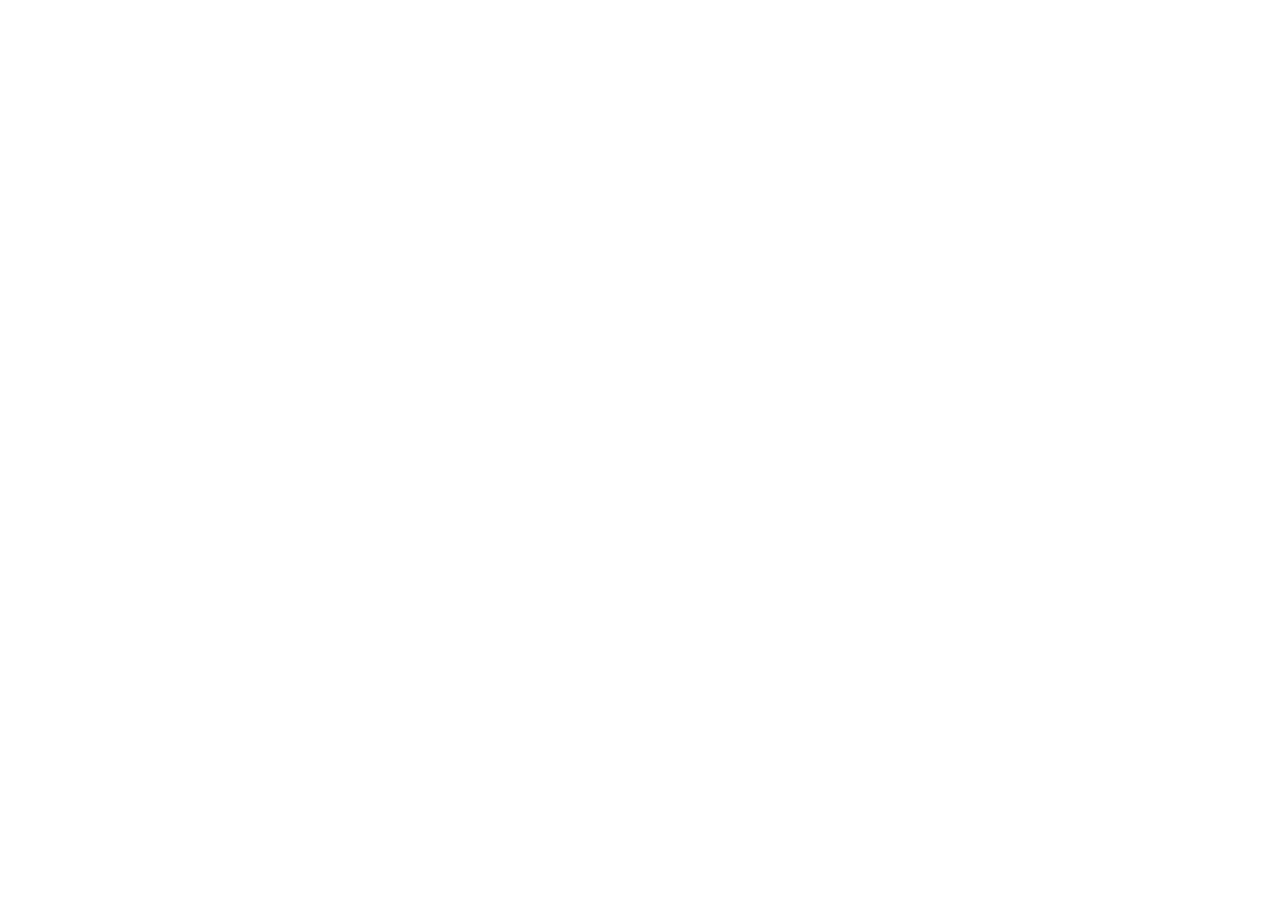
==== index.html @ 06362aa1 "folder structure" ====
<!DOCTYPE html>
<html lang="en">

<head>
    <meta charset="UTF-8">
    <meta name="viewport" content="width=device-width, initial-scale=1.0">

    <title>Title</title>
    <meta name="description" content="Description">
    <meta name="author" content="Author">

    <!-- Include your CSS files here -->
    <link rel="stylesheet" href="css/styles.css">
</head>

<body>
    <script src="js/script.js"></script>
</body>

</html>
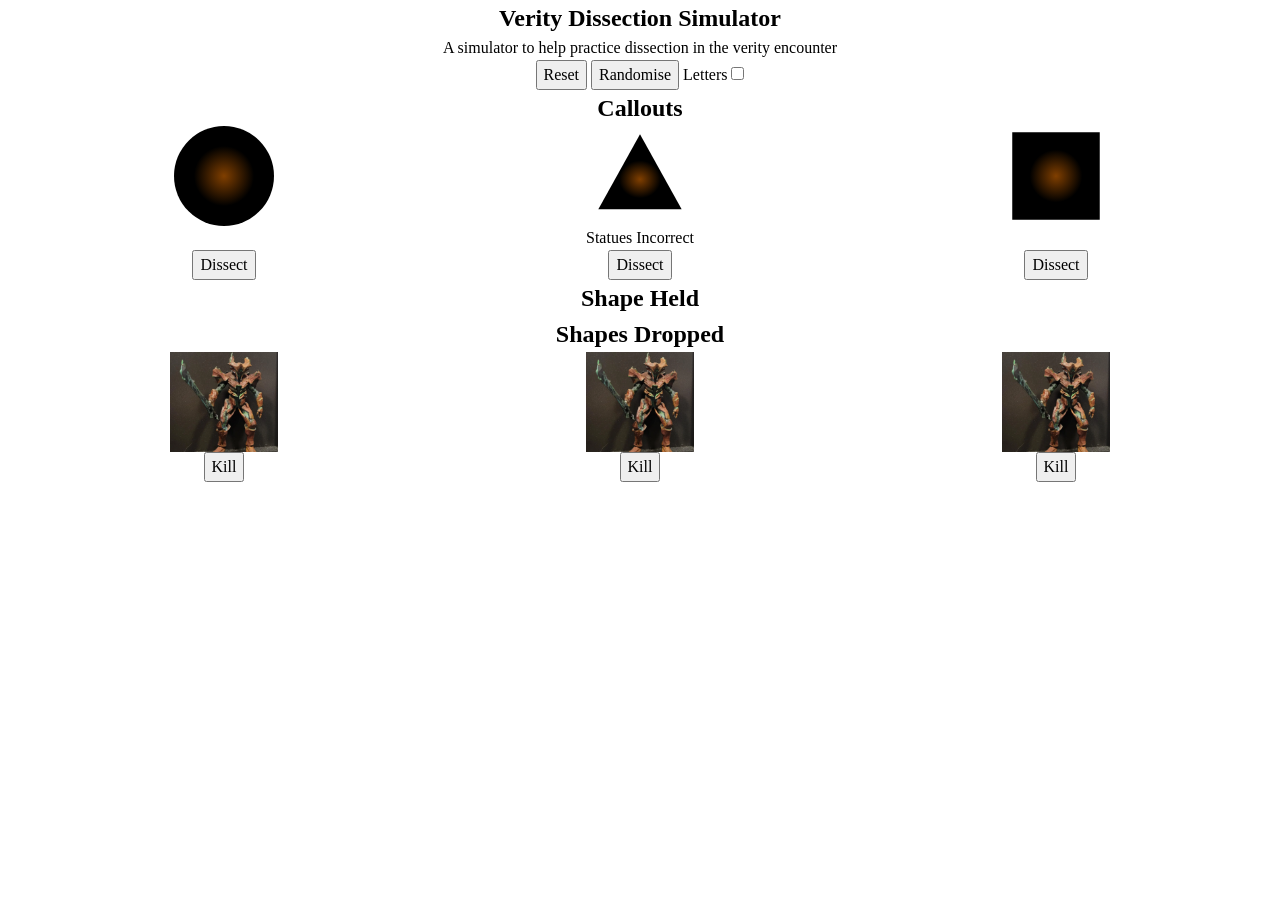
==== commit 45f05cf9: "added logic for randomise, and picking up shapes" ====
--- a/index.html
+++ b/index.html
@@ -5,7 +5,7 @@
     <meta charset="UTF-8">
     <meta name="viewport" content="width=device-width, initial-scale=1.0">
 
-    <title>Title</title>
+    <title>Verity Dissection Simulator</title>
     <meta name="description" content="Description">
     <meta name="author" content="Author">
 
@@ -15,6 +15,73 @@
 
 <body>
     <script src="js/script.js"></script>
+    <div class="verity-container">
+        <div class="verity-container__header">
+            <h2 class="verity-container__header-title">Verity Dissection Simulator</h2>
+            <p class="verity-container__header-desc">A simulator to help practice dissection in the verity encounter</p>
+        </div>
+        <div class="verity-container__controls">
+            <button class="verity-container__controls-reset">Reset</button>
+            <button class="verity-container__controls-randomise">Randomise</button>
+            <label for="letters">Letters</label>
+            <input type="checkbox" id="letters" name="letters" value="yes">
+        </div>
+        <div class="verity-container__callouts">
+            <h2 class="verity-container__callouts-title">Callouts</h2>
+            <div class="verity-container__callouts-shapes"></div>
+        </div>
+        <div class="verity-container__statues">
+            <span class="verity-container__statues-title">Statues</span>
+            <span class="verity-container__statues-status">Incorrect</span>
+            <div class="verity-container__statues-container">
+                <div class="verity-container__statue-left">
+                    <img class="verity-container__statue-shape">
+                    <button class="verity-container__dissect-left">Dissect</button>
+                </div>
+                <div class="verity-container__statue-mid">
+                    <img class="verity-container__statue-shape">
+                    <button class="verity-container__dissect-mid">Dissect</button>
+                </div>
+                <div class="verity-container__statue-right">
+                    <img class="verity-container__statue-shape">
+                    <button class="verity-container__dissect-right">Dissect</button>
+                </div>
+            </div>
+        </div>
+        <div class="verity-container__shape-held">
+            <h2 class="verity-container__shape-held-title">Shape Held</h2>
+        </div>
+        <div class="verity-container__shapes">
+            <h2 class="verity-container__shapes-title">Shapes Dropped</h2>
+            <div class="verity-container__enemies">
+                <div class="verity-container__enemies-knight">
+                    <img class="verity-enemies" src="assets/knight.webp">
+                    <button class="verity-container__enemies-left-knight-kill">Kill</button>
+                    <button class="verity-container__pickup-left hide-class">Pick up</button>
+                    <button class="verity-container__ignore-left hide-class">&times</button>
+                </div>
+                <div class="verity-container__enemies-knight">
+                    <img class="verity-enemies" src="assets/knight.webp">
+                    <button class="verity-container__enemies-mid-knight-kill">Kill</button>
+                    <button class="verity-container__pickup-mid hide-class">Pick up</button>
+                    <button class="verity-container__ignore-mid hide-class">&times</button>
+                </div>
+                <div class="verity-container__enemies-knight">
+                    <img class="verity-enemies" src="assets/knight.webp">
+                    <button class="verity-container__enemies-right-knight-kill">Kill</button>
+                    <button class="verity-container__pickup-right hide-class">Pick up</button>
+                    <button class="verity-container__ignore-right hide-class">&times</button>
+                </div>
+                <div class="verity-container__enemies-champions hide-class">
+                    <div class="verity-container__enemies-ogres">
+                        <img class="verity-enemies" src="assets/ogre.jpg">
+                        <img class="verity-enemies" src="assets/ogre.jpg">
+                    </div>
+                    <button class="verity-container__enemies-ogre-kill">Kill unstopabble ogres</button>
+                </div>
+            </div>
+        </div>
+    </div>
 </body>
 
 </html>
--- a/css/styles.css
+++ b/css/styles.css
@@ -0,0 +1,114 @@
+/*
+  1. Use a more-intuitive box-sizing model.
+*/
+*,
+*::before,
+*::after {
+    box-sizing: border-box;
+}
+
+/*
+    2. Remove default margin
+  */
+* {
+    margin: 0;
+}
+
+/*
+    Typographic tweaks!
+    3. Add accessible line-height
+    4. Improve text rendering
+  */
+body {
+    line-height: 1.5;
+    -webkit-font-smoothing: antialiased;
+}
+
+/*
+    5. Improve media defaults
+  */
+img,
+picture,
+video,
+canvas,
+svg {
+    display: block;
+    max-width: 100%;
+}
+
+/*
+    6. Remove built-in form typography styles
+  */
+input,
+button,
+textarea,
+select {
+    font: inherit;
+}
+
+/*
+    7. Avoid text overflows
+  */
+p,
+h1,
+h2,
+h3,
+h4,
+h5,
+h6 {
+    overflow-wrap: break-word;
+}
+
+/*
+    8. Create a root stacking context
+  */
+#root,
+#__next {
+    isolation: isolate;
+}
+
+.verity-container {
+    max-width: 1248px;
+    margin: 0 auto;
+    text-align: center;
+}
+
+.verity-container__callouts-shapes {
+    display: flex;
+}
+
+.verity-container__callouts-shape,
+.verity-container__callouts-letter {
+    flex: 1;
+}
+
+.verity-container__callouts-shape,
+.verity-container__statue-shape,
+.verity-enemies {
+    max-height: 100px;
+    margin: 0 auto;
+}
+
+.verity-container__enemies,
+.verity-container__statues-container {
+    display: flex;
+}
+
+.verity-container__enemies-knight,
+.verity-container__statue-left,
+.verity-container__statue-mid,
+.verity-container__statue-right {
+    flex: 1;
+}
+
+.verity-container__enemies-champions {
+    width: 100%;
+}
+
+.verity-container__enemies-ogres {
+    display: flex;
+}
+
+.hide-class {
+    display: none;
+}
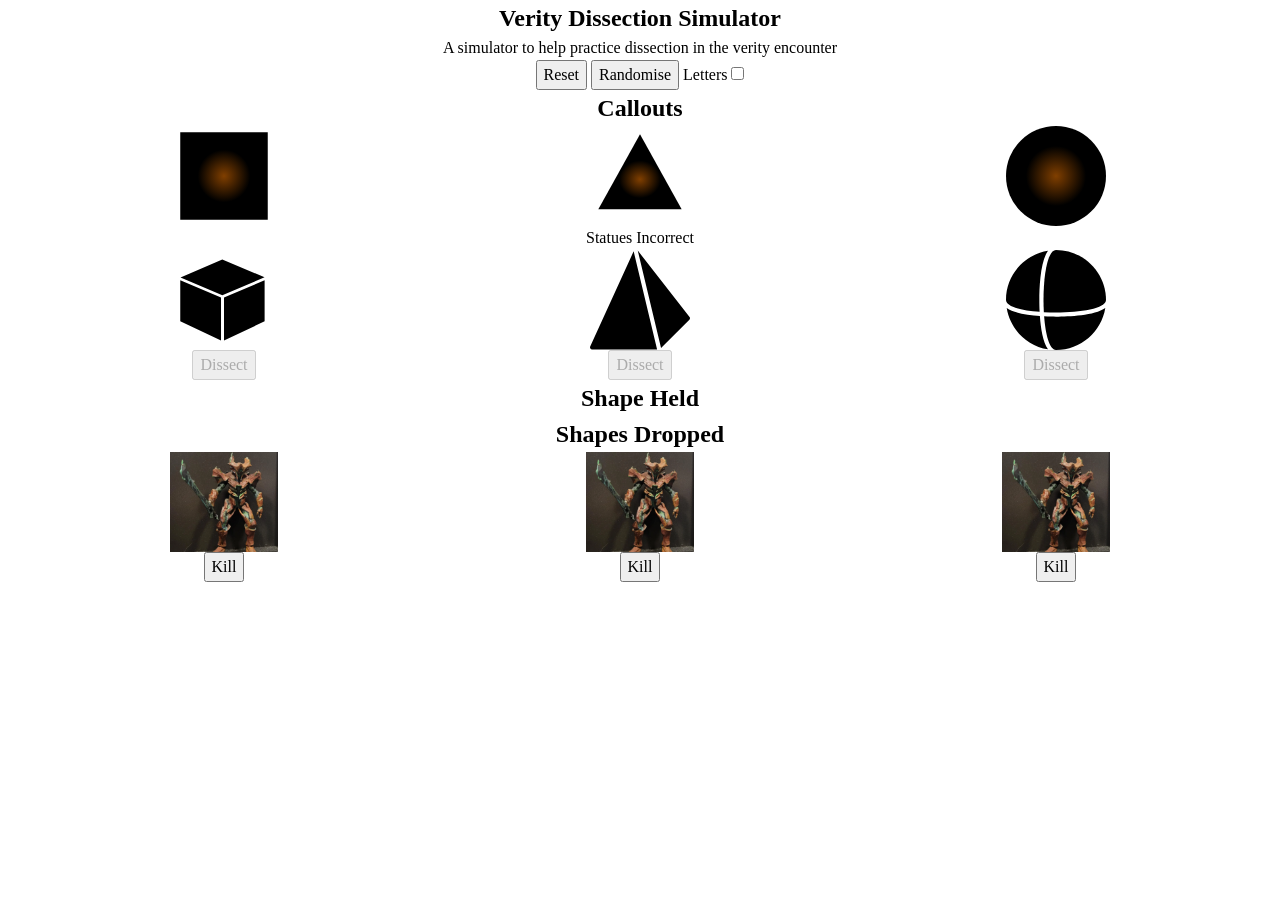
==== commit b1f131bf: "final randomized statu shapes logic" ====
--- a/index.html
+++ b/index.html
@@ -36,15 +36,15 @@
             <div class="verity-container__statues-container">
                 <div class="verity-container__statue-left">
                     <img class="verity-container__statue-shape">
-                    <button class="verity-container__dissect-left">Dissect</button>
+                    <button class="verity-container__dissect-left" disabled="true">Dissect</button>
                 </div>
                 <div class="verity-container__statue-mid">
                     <img class="verity-container__statue-shape">
-                    <button class="verity-container__dissect-mid">Dissect</button>
+                    <button class="verity-container__dissect-mid" disabled="true">Dissect</button>
                 </div>
                 <div class="verity-container__statue-right">
                     <img class="verity-container__statue-shape">
-                    <button class="verity-container__dissect-right">Dissect</button>
+                    <button class="verity-container__dissect-right" disabled="true">Dissect</button>
                 </div>
             </div>
         </div>
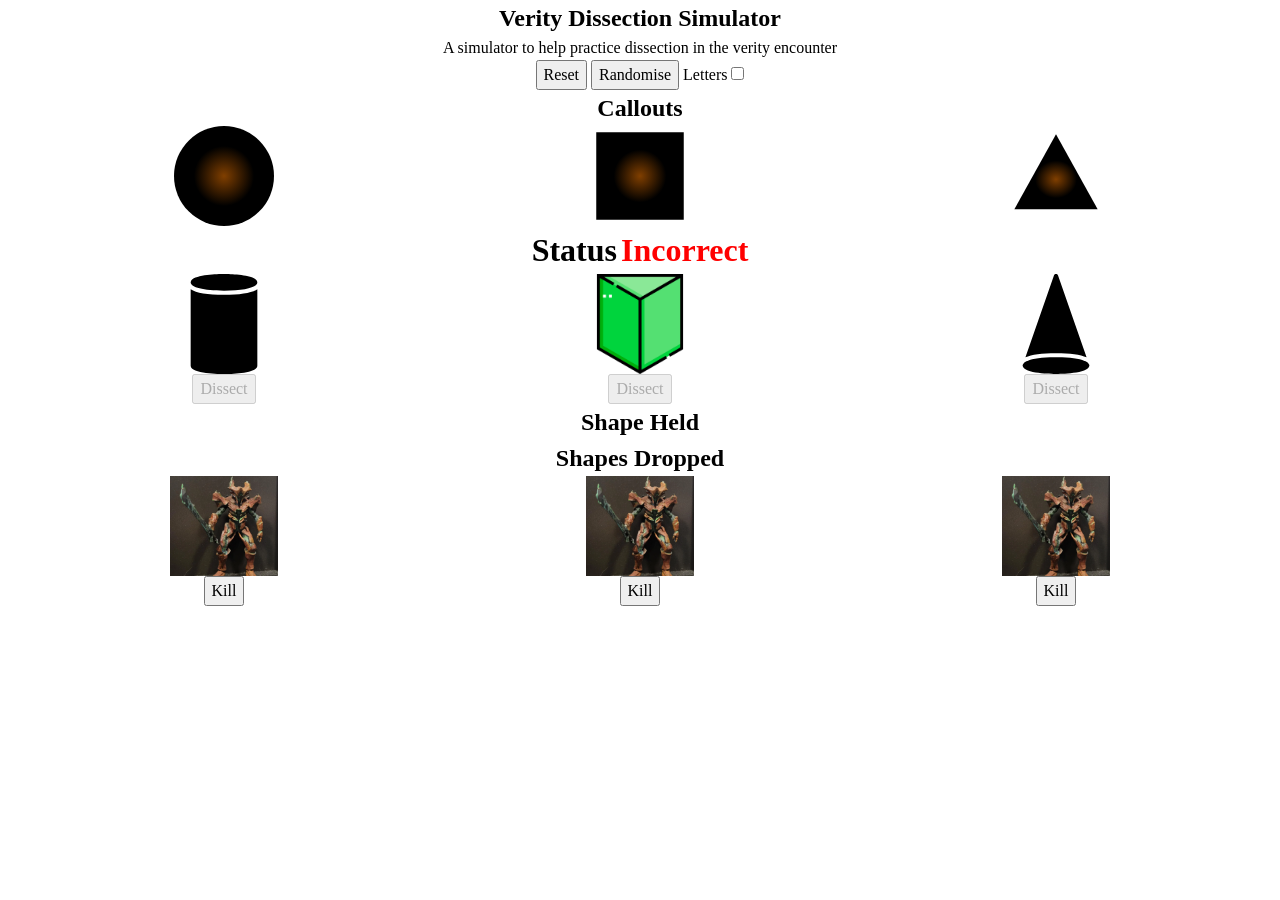
==== commit 63762b05: "final logic" ====
--- a/index.html
+++ b/index.html
@@ -31,7 +31,7 @@
             <div class="verity-container__callouts-shapes"></div>
         </div>
         <div class="verity-container__statues">
-            <span class="verity-container__statues-title">Statues</span>
+            <span class="verity-container__statues-title">Status</span>
             <span class="verity-container__statues-status">Incorrect</span>
             <div class="verity-container__statues-container">
                 <div class="verity-container__statue-left">
--- a/css/styles.css
+++ b/css/styles.css
@@ -77,6 +77,10 @@
     display: flex;
 }
 
+.verity-container__callouts-letter {
+    font-size: 4rem;
+}
+
 .verity-container__callouts-shape,
 .verity-container__callouts-letter {
     flex: 1;
@@ -87,6 +91,20 @@
 .verity-enemies {
     max-height: 100px;
     margin: 0 auto;
+}
+
+.verity-container__statues-title,
+.verity-container__statues-status {
+    font-size: 2rem;
+    font-weight: 700;
+}
+
+.verity-container__statues-status {
+    color: red;
+}
+
+.correct-status {
+    color: green !important;
 }
 
 .verity-container__enemies,
@@ -109,6 +127,10 @@
     display: flex;
 }
 
+.dissect-primed {
+    background-color: yellow;
+}
+
 .hide-class {
     display: none;
 }
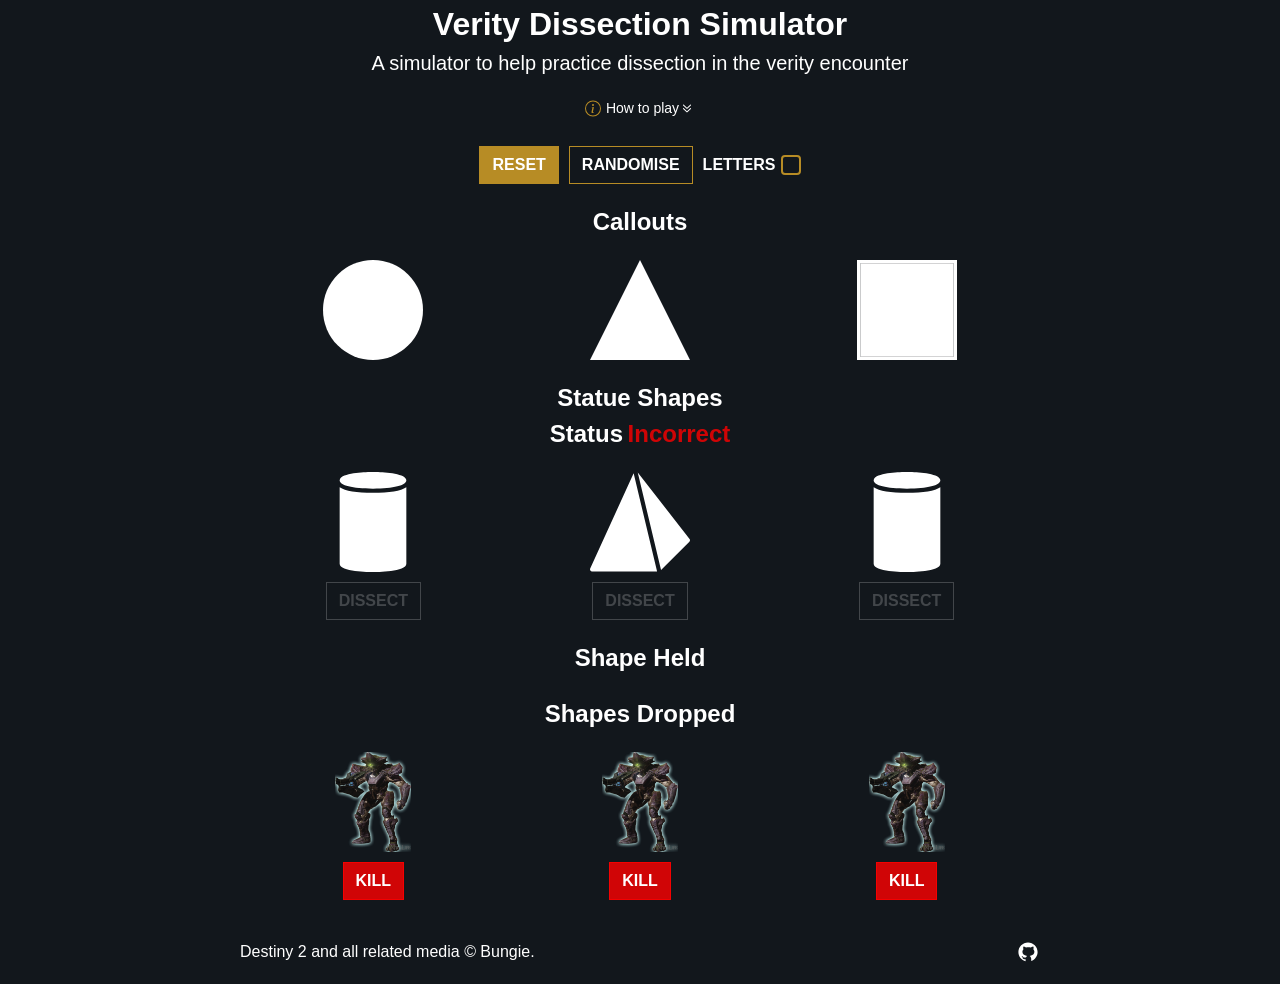
==== commit d65af232: "renamed to index.html" ====
--- a/index.html
+++ b/index.html
@@ -9,8 +9,8 @@
     <meta name="description" content="Description">
     <meta name="author" content="Author">
 
-    <!-- Include your CSS files here -->
     <link rel="stylesheet" href="css/styles.css">
+    <link rel="icon" href="assets/media/sphere.svg" type="image/x-icon">
 </head>
 
 <body>
@@ -19,32 +19,81 @@
         <div class="verity-container__header">
             <h2 class="verity-container__header-title">Verity Dissection Simulator</h2>
             <p class="verity-container__header-desc">A simulator to help practice dissection in the verity encounter</p>
+            <div class="verity-container__header-info-container">
+                <img class="verity-container__header-info-icon" src="assets/media/info-circle.svg">
+                <p class="verity-container__header-info-text">How to play</p>
+                <img class="verity-container__header-info-accordion" src="assets//media/accordion-icon.svg">
+            </div>
+            <div class="verity-container__header-accordion-content">
+                <div>
+                    <p>The primary objective of this encounter is to swap the shapes of the statues to match the
+                        "keys"
+                        created by players in the solo room. To do this, you'll need to adjust the 3D shapes of each
+                        statue, ensuring that they do not contain the corresponding 2D shape from the callout. To
+                        achieve this:
+                    </p>
+                    <ol>
+                        <li><b>Defeat Knights:</b> First, you must eliminate knights, which will drop 2D shapes.
+                        </li>
+                        <li><b>Collect and Interact:</b> Pick up these 2D shapes and interact with a statue to
+                            "dissect"
+                            it. Depositing a 2D shape onto a statue primes that statue, indicating that its current
+                            2D shape needs to be replaced.</li>
+                        <li><b>Shape Swapping:</b> Once you have deposited a 2D shape on one statue, you can then swap
+                            it
+                            with another statue by depositing a different 2D shape. This process changes the 3D
+                            shapes of the two statues, ultimately helping you achieve the correct configuration.
+                        </li>
+                    </ol>
+                    <p>Here are some tips that will help you practice in this simulator</p>
+                    <ul>
+                        <li>The reset button doesn't change the callout but resets the statues and knights to the start
+                            position</li>
+                        <li>The randomise button changes the callouts and resets everything</li>
+                        <li>The letters checkbox allows you to view the callouts as a shape or letter</li>
+                        <li>Killing the left knight always drops a circle (C)</li>
+                        <li>Killing the middle knight always drops a triangle (T)</li>
+                        <li>Killing the right knight always drops a square (S)</li>
+                        <li>If you pick up a shape, you can see the shape you picked up under "Shape Held"</li>
+                        <li>To ignore a shape, press the "<span>&times</span>"</li>
+                        <li>To spawn a new set of knight, the unstoppable ogres needs to be killed</li>
+                        <li>The unstopabble ogres will spawn only when all knights are dead and all shapes have been
+                            picked up from the ground or the shapes despawn from the ground</li>
+                        <li>The status indicates the current status of dissection</li>
+                    </ul>
+                </div>
+            </div>
         </div>
         <div class="verity-container__controls">
-            <button class="verity-container__controls-reset">Reset</button>
-            <button class="verity-container__controls-randomise">Randomise</button>
-            <label for="letters">Letters</label>
-            <input type="checkbox" id="letters" name="letters" value="yes">
+            <button class="verity-container__controls-reset">RESET</button>
+            <button class="verity-container__controls-randomise">RANDOMISE</button>
+            <label class="verity-container__controls-checkbox-container">
+                <input type="checkbox" id="letters" class="verity-container__controls-checkbox" />
+                LETTERS
+                <span class="verity-container__controls-checkmark"></span>
+            </label>
+
         </div>
         <div class="verity-container__callouts">
             <h2 class="verity-container__callouts-title">Callouts</h2>
             <div class="verity-container__callouts-shapes"></div>
         </div>
         <div class="verity-container__statues">
+            <h2 class="verity-container__callouts-title">Statue Shapes</h2>
             <span class="verity-container__statues-title">Status</span>
             <span class="verity-container__statues-status">Incorrect</span>
             <div class="verity-container__statues-container">
                 <div class="verity-container__statue-left">
                     <img class="verity-container__statue-shape">
-                    <button class="verity-container__dissect-left" disabled="true">Dissect</button>
+                    <button class="verity-container__dissect-left" disabled="true">DISSECT</button>
                 </div>
                 <div class="verity-container__statue-mid">
                     <img class="verity-container__statue-shape">
-                    <button class="verity-container__dissect-mid" disabled="true">Dissect</button>
+                    <button class="verity-container__dissect-mid" disabled="true">DISSECT</button>
                 </div>
                 <div class="verity-container__statue-right">
                     <img class="verity-container__statue-shape">
-                    <button class="verity-container__dissect-right" disabled="true">Dissect</button>
+                    <button class="verity-container__dissect-right" disabled="true">DISSECT</button>
                 </div>
             </div>
         </div>
@@ -55,32 +104,41 @@
             <h2 class="verity-container__shapes-title">Shapes Dropped</h2>
             <div class="verity-container__enemies">
                 <div class="verity-container__enemies-knight">
-                    <img class="verity-enemies" src="assets/knight.webp">
-                    <button class="verity-container__enemies-left-knight-kill">Kill</button>
-                    <button class="verity-container__pickup-left hide-class">Pick up</button>
+                    <img class="verity-enemies" src="assets/media/knight.webp">
+                    <button class="verity-container__enemies-left-knight-kill">KILL</button>
+                    <button class="verity-container__pickup-left hide-class">PICK UP</button>
                     <button class="verity-container__ignore-left hide-class">&times</button>
                 </div>
                 <div class="verity-container__enemies-knight">
-                    <img class="verity-enemies" src="assets/knight.webp">
-                    <button class="verity-container__enemies-mid-knight-kill">Kill</button>
-                    <button class="verity-container__pickup-mid hide-class">Pick up</button>
+                    <img class="verity-enemies" src="assets/media/knight.webp">
+                    <button class="verity-container__enemies-mid-knight-kill">KILL</button>
+                    <button class="verity-container__pickup-mid hide-class">PICK UP</button>
                     <button class="verity-container__ignore-mid hide-class">&times</button>
                 </div>
                 <div class="verity-container__enemies-knight">
-                    <img class="verity-enemies" src="assets/knight.webp">
-                    <button class="verity-container__enemies-right-knight-kill">Kill</button>
-                    <button class="verity-container__pickup-right hide-class">Pick up</button>
+                    <img class="verity-enemies" src="assets/media/knight.webp">
+                    <button class="verity-container__enemies-right-knight-kill">KILL</button>
+                    <button class="verity-container__pickup-right hide-class">PICK UP</button>
                     <button class="verity-container__ignore-right hide-class">&times</button>
                 </div>
                 <div class="verity-container__enemies-champions hide-class">
                     <div class="verity-container__enemies-ogres">
-                        <img class="verity-enemies" src="assets/ogre.jpg">
-                        <img class="verity-enemies" src="assets/ogre.jpg">
+                        <img class="verity-enemies" src="assets/media/ogre.webp">
+                        <img class="verity-enemies" src="assets/media/ogre.webp">
                     </div>
-                    <button class="verity-container__enemies-ogre-kill">Kill unstopabble ogres</button>
+                    <button class="verity-container__enemies-ogre-kill">KILL UNSTOPABBLE OGRES</button>
                 </div>
             </div>
         </div>
+        <footer class="verity-container__footer">
+            <div class="verity-container__footer-left">
+                <p>Destiny 2 and all related media © Bungie.</p>
+            </div>
+            <div class="verity-container__footer-right">
+                <a href="https://github.com/karthik-2906/Verity-Simulator" target="_blank"><img class="github-icon"
+                        src="assets/media/github.svg"></a>
+            </div>
+        </footer>
     </div>
 </body>
 
--- a/css/styles.css
+++ b/css/styles.css
@@ -1,3 +1,18 @@
+@font-face {
+    font-family: 'Bureau Grot';
+    src: url('../assets/fonts/BureauGrotesque\ FiveThree.otf') format('opentype');
+    font-weight: normal;
+    font-style: normal;
+}
+
+:root {
+    --color-primary: #FFFFFF;
+    --color-secondary: #B78C25;
+    --color-red: #ff0000cc;
+    --color-green: #00ff0065;
+    --background-color: #12171C;
+}
+
 /*
   1. Use a more-intuitive box-sizing model.
 */
@@ -11,6 +26,9 @@
     2. Remove default margin
   */
 * {
+    /* font-family: 'Bureau Grot'; */
+    font-family: Arial, Helvetica, sans-serif;
+    color: var(--color-primary);
     margin: 0;
 }
 
@@ -22,6 +40,8 @@
 body {
     line-height: 1.5;
     -webkit-font-smoothing: antialiased;
+    background: var(--background-color);
+    /* background: linear-gradient(135deg, #0e1a2c 0%, #2b3e55 100%); */
 }
 
 /*
@@ -68,17 +88,175 @@
 }
 
 .verity-container {
-    max-width: 1248px;
+    max-width: 800px;
     margin: 0 auto;
     text-align: center;
 }
 
+.verity-container__header,
+.verity-container__controls,
+.verity-container__callouts,
+.verity-container__statues,
+.verity-container__shape-held,
+.verity-container__shapes {
+    margin-bottom: 20px;
+}
+
+.verity-container__header-title {
+    font-size: 2rem;
+}
+
+.verity-container__header-desc {
+    font-size: 1.25rem;
+}
+
+.verity-container__header-info-container {
+    display: inline-flex;
+    justify-content: center;
+    margin-top: 20px;
+}
+
+.verity-container__header-info-icon,
+.verity-container__header-info-accordion {
+    width: 16px;
+    transition: 0.5s ease-in-out;
+}
+
+.verity-container__header-info-text {
+    margin-left: 5px;
+    font-size: 0.875rem
+}
+
+.verity-container__header-info-container:hover {
+    cursor: pointer;
+}
+
+.verity-container__header-info-accordion.rotate {
+    transform: rotate(180deg);
+    transition: 0.5s ease-in-out;
+}
+
+.verity-container__header-accordion-content {
+    text-align: left;
+    display: grid;
+    grid-template-rows: 0fr;
+    transition: grid-template-rows 0.5s;
+}
+
+.verity-container__header-accordion-content>div {
+    overflow: hidden;
+}
+
+.verity-container__header-accordion-content.show {
+    grid-template-rows: 1fr;
+}
+
+.verity-container__header-accordion-content>div>ol {
+    margin-top: 10px;
+    margin-bottom: 20px;
+}
+
+.verity-container__header-accordion-content>div>ol>li {
+    padding-bottom: 6px;
+}
+
+.verity-container__header-accordion-content>div>ul {
+    margin-top: 10px;
+    padding-left: 40px;
+}
+
+.verity-container__header-accordion-content>div>ul>li {
+    padding-bottom: 6px;
+}
+
+.verity-container__controls {
+    display: flex;
+    justify-content: center;
+}
+
+button {
+    padding: 6px 12px;
+    border: none;
+    cursor: pointer;
+    font-size: 1rem;
+    font-weight: 700;
+    transition: background-color 0.3s ease, transform 0.1s ease;
+}
+
+button:hover:not(:disabled) {
+    transform: scale(1.05);
+}
+
+button:active:not(:disabled) {
+    transform: scale(0.95);
+}
+
+button:disabled {
+    background: transparent;
+    border: 1px solid var(--color-primary);
+    cursor: not-allowed;
+    opacity: 0.2;
+}
+
+.verity-container__controls-reset {
+    background-color: var(--color-secondary);
+    border: 1px solid var(--color-secondary);
+}
+
+.verity-container__controls-randomise {
+    background-color: transparent;
+    border: 1px solid var(--color-secondary);
+    margin: 0 10px;
+}
+
+.verity-container__controls-checkbox-container {
+    display: flex;
+    align-items: center;
+    cursor: pointer;
+    font-weight: 700;
+}
+
+.verity-container__controls-checkmark {
+    width: 20px;
+    height: 20px;
+    border: 2px solid var(--color-secondary);
+    border-radius: 4px;
+    position: relative;
+    margin-left: 5px;
+}
+
+.verity-container__controls-checkbox:checked+.verity-container__controls-checkmark {
+    background-color: var(--color-secondary)
+}
+
+.verity-container__controls-checkmark:after {
+    content: '';
+    position: absolute;
+    display: none;
+}
+
+.verity-container__controls-checkbox:checked+.verity-container__controls-checkmark:after {
+    display: block;
+}
+
+.verity-container__controls-checkmark:after {
+    left: 5px;
+    top: 2px;
+    width: 5px;
+    height: 10px;
+    border: solid var(--color-primary);
+    border-width: 0 2px 2px 0;
+    transform: rotate(45deg);
+}
+
 .verity-container__callouts-shapes {
     display: flex;
+    margin-top: 20px;
 }
 
 .verity-container__callouts-letter {
     font-size: 4rem;
+    height: 100px;
 }
 
 .verity-container__callouts-shape,
@@ -89,27 +267,47 @@
 .verity-container__callouts-shape,
 .verity-container__statue-shape,
 .verity-enemies {
-    max-height: 100px;
+    width: 100px;
+    height: 100px;
+    object-fit: contain;
     margin: 0 auto;
 }
 
 .verity-container__statues-title,
 .verity-container__statues-status {
-    font-size: 2rem;
+    font-size: 1.5rem;
     font-weight: 700;
 }
 
 .verity-container__statues-status {
-    color: red;
+    color: var(--color-red);
 }
 
 .correct-status {
-    color: green !important;
+    color: var(--color-green) !important;
 }
 
 .verity-container__enemies,
 .verity-container__statues-container {
     display: flex;
+    margin-top: 20px;
+}
+
+.verity-container__statues-container {
+    margin-top: 20px;
+}
+
+.verity-enemies,
+.verity-container__statue-shape {
+    margin-bottom: 10px;
+}
+
+.verity-container__dissect-left,
+.verity-container__dissect-mid,
+.verity-container__dissect-right {
+    background-color: transparent;
+    border: 1px solid var(--color-primary);
+    transition: 0.3s ease-in-out;
 }
 
 .verity-container__enemies-knight,
@@ -119,6 +317,31 @@
     flex: 1;
 }
 
+.verity-container__enemies-left-knight-kill,
+.verity-container__enemies-mid-knight-kill,
+.verity-container__enemies-right-knight-kill,
+.verity-container__enemies-ogre-kill {
+    background-color: var(--color-red);
+    border: 1px solid var(--color-red);
+}
+
+.verity-container__pickup-left,
+.verity-container__pickup-mid,
+.verity-container__pickup-right {
+    background-color: var(--color-green);
+    border: 1px solid var(--color-green);
+    color: var(--color-primary);
+    margin-right: 5px;
+}
+
+.verity-container__ignore-left,
+.verity-container__ignore-mid,
+.verity-container__ignore-right {
+    background-color: var(--color-red);
+    border: 1px solid var(--color-red);
+    color: var(--color-primary);
+}
+
 .verity-container__enemies-champions {
     width: 100%;
 }
@@ -128,9 +351,72 @@
 }
 
 .dissect-primed {
-    background-color: yellow;
-}
-
-.hide-class {
+    background: #d89236;
+    border-radius: 10px;
+    padding: 5px;
+    transition: 0.3s ease-in-out;
+}
+
+.hide-class,
+.verity-container__controls-checkbox {
     display: none;
+}
+
+.verity-container__footer {
+    display: flex;
+    justify-content: space-between;
+    margin: 40px 0 20px;
+}
+
+.github-icon {
+    width: 24px;
+}
+
+@media (max-width : 1248px) {
+    .verity-container {
+        margin: 20px auto;
+    }
+}
+
+@media (max-width : 992px) {
+    .verity-container {
+        max-width: unset;
+        margin: 20px 40px;
+    }
+}
+
+@media (max-width : 576px) {
+    h2 {
+        font-size: 1.25rem;
+    }
+
+    .verity-container {
+        margin: 20px;
+    }
+
+    .verity-container__header-title {
+        font-size: 1.5rem;
+    }
+
+    .verity-container__header-desc {
+        font-size: 1rem;
+    }
+
+    .verity-container__callouts-shape,
+    .verity-container__statue-shape,
+    .verity-enemies {
+        width: 80px;
+        height: 80px;
+    }
+
+    .verity-container__statues-title,
+    .verity-container__statues-status {
+        font-size: 1.25rem
+    }
+
+    .verity-container__ignore-left,
+    .verity-container__ignore-mid,
+    .verity-container__ignore-right {
+        margin-top: 10px;
+    }
 }
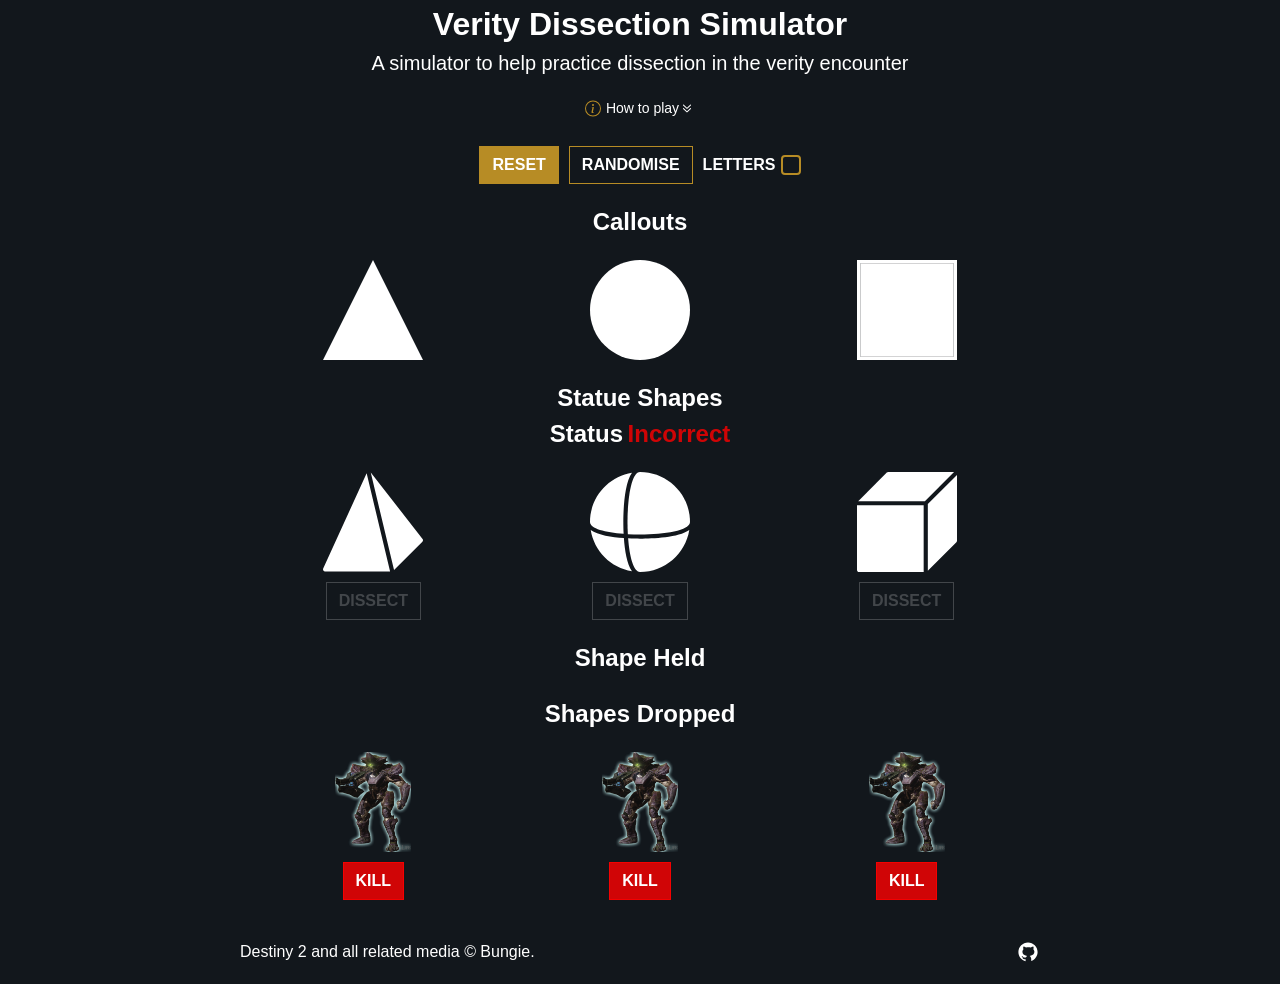
==== commit 71209cc5: "meta tag changes" ====
--- a/index.html
+++ b/index.html
@@ -6,8 +6,8 @@
     <meta name="viewport" content="width=device-width, initial-scale=1.0">
 
     <title>Verity Dissection Simulator</title>
-    <meta name="description" content="Description">
-    <meta name="author" content="Author">
+    <meta name="description" content="A simulator to help practice dissection in the verity encounter">
+    <meta name="author" content="karthik-2906">
 
     <link rel="stylesheet" href="css/styles.css">
     <link rel="icon" href="assets/media/sphere.svg" type="image/x-icon">
